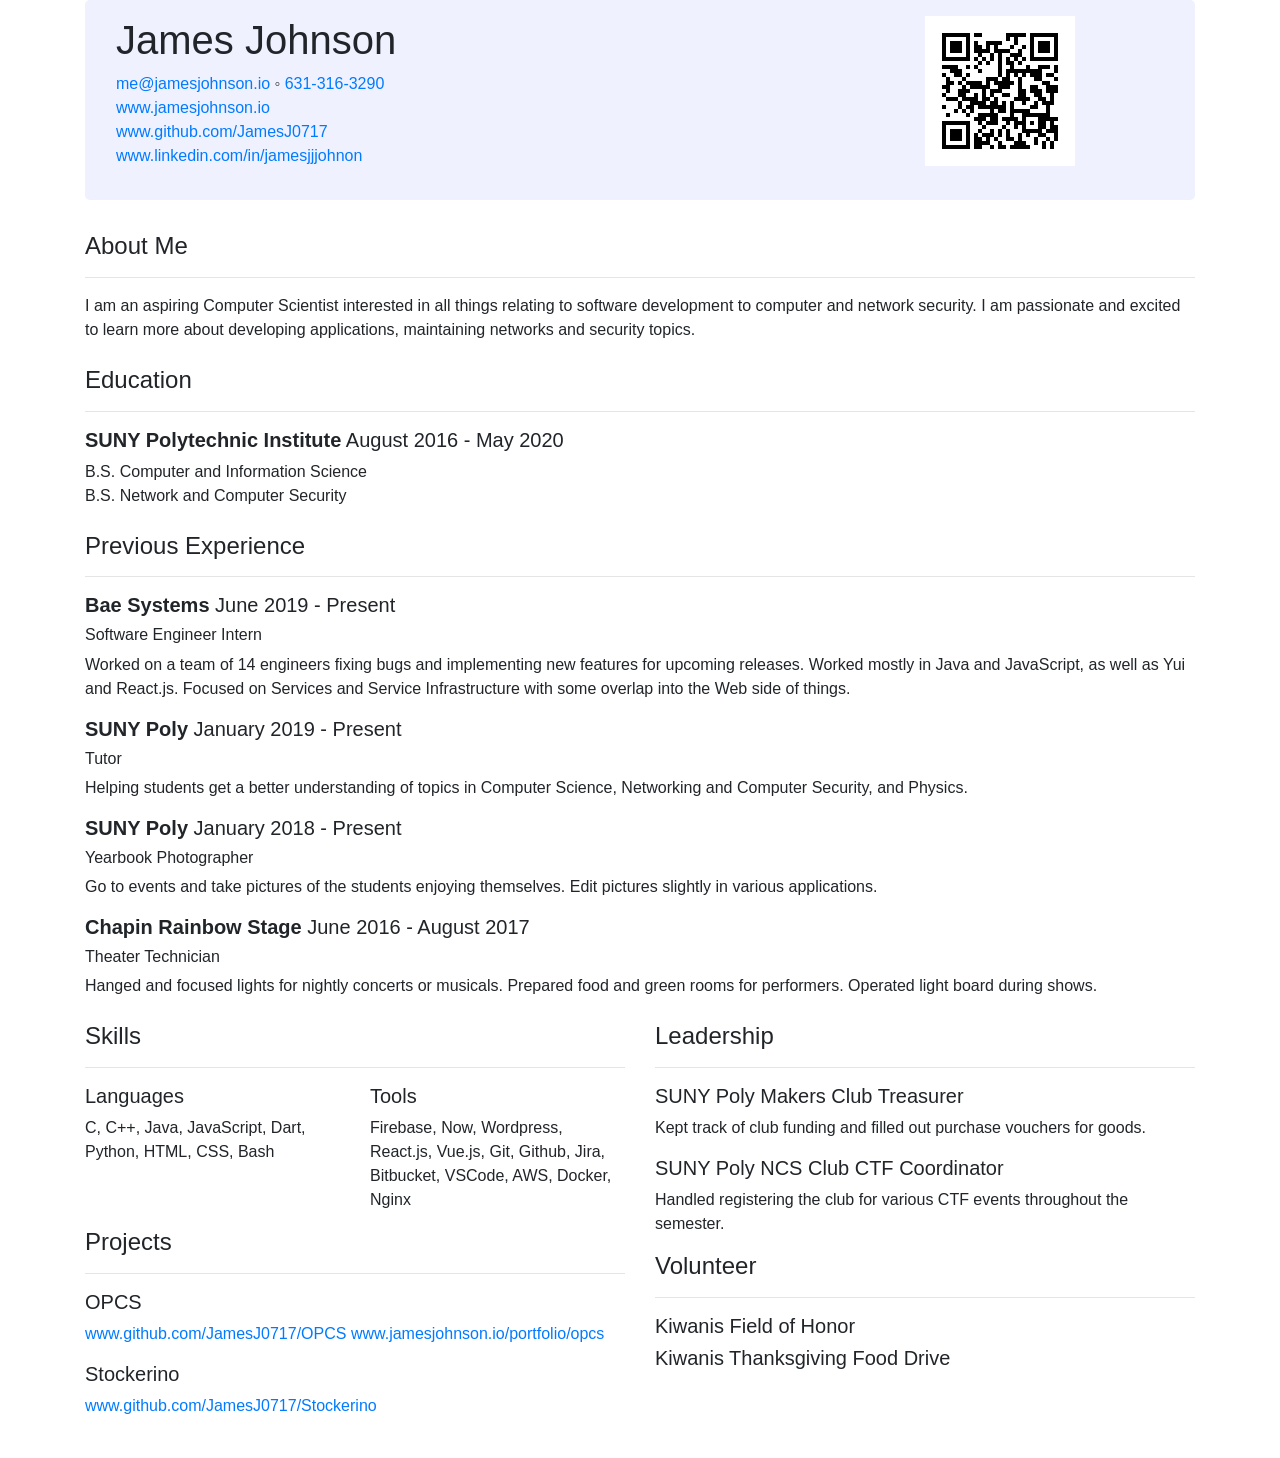
==== JJ_Resume.html @ fd247467 "First commit" ====
<!DOCTYPE html>
<html lang="en">
    <head>
        <meta charset="UTF-8" />
        <meta name="viewport" content="width=device-width, initial-scale=1.0" />
        <meta http-equiv="X-UA-Compatible" content="ie=edge" />

        <link rel="stylesheet" href="style.css" media="all" />
        <link
            rel="stylesheet"
            href="https://stackpath.bootstrapcdn.com/bootstrap/4.3.1/css/bootstrap.min.css"
            integrity="sha384-ggOyR0iXCbMQv3Xipma34MD+dH/1fQ784/j6cY/iJTQUOhcWr7x9JvoRxT2MZw1T"
            crossorigin="anonymous"
        />
        <title>JJ_Resume</title>
    </head>
    <body>
        <div class="container">
            <div id="header" class="jumbotron">
                <div class="container">
                    <div class="row">
                        <div class="col-9">
                            <h1 class="display-5">James Johnson</h1>
                            <ul class="list-unstyled" >
                                <li>
                                    <a href="mailto:me@jamesjohnson.io">
                                        me@jamesjohnson.io</a
                                    >
                                    &#9702
                                    <a href="tel:+16313163290">631-316-3290</a>
                                </li>
                                <li>
                                    <a href="https://www.jamesjohnson.io">
                                        www.jamesjohnson.io</a
                                    >
                                </li>
                                <li>
                                    <a href="https://www.github.com/JamesJ0717/"
                                        >www.github.com/JamesJ0717</a
                                    >
                                </li>
                                <li>
                                    <a
                                        href="https://www.linkedin.com/in/jamesjjjohnson"
                                        >www.linkedin.com/in/jamesjjjohnon</a
                                    >
                                </li>
                            </ul>
                        </div>
                        <div class="col">
                            <img src="Resume_QR.svg" alt="Resume_QR" srcset="">
                        </div>
                    </div>
                </div>
            </div>
        </div>
        <div class="container">
            <div class="resume">
                <h4>About Me</h4>
                <hr>
                <p>I am an aspiring Computer Scientist interested in all things relating to software development to computer and network security. I am passionate and excited to learn more about developing applications, maintaining networks and security topics. </p>
            </div>

            <div class="resume">
                    <h4>Education</h4>
                    <hr>
                    <h5><b>SUNY Polytechnic Institute</b> August 2016 - May 2020</h5>
                    <ul class="list-unstyled">
                        <li>B.S. Computer and Information Science</li>
                        <li>B.S. Network and Computer Security</li>
                    </ul>
                
            </div>

            <div class="resume">
                <h4>Previous Experience</h4>
                <hr>
                <div class="experience">
                    <h5><b>Bae Systems </b>June 2019 - Present</h5>
                    <h6>Software Engineer Intern</h6>
                    <p>Worked on a team of 14 engineers fixing bugs and implementing new features for upcoming releases. Worked mostly in Java and JavaScript, as well as Yui and React.js. Focused on Services and Service Infrastructure with some overlap into the Web side of things.</p>
                </div>
                <div class="experience">
                    <h5><b>SUNY Poly </b>January 2019 - Present</h5>
                    <h6>Tutor</h6>
                    <p>Helping students get a better understanding of topics in Computer Science, Networking and Computer Security, and Physics. </p>
                </div>
                <div class="experience">
                    <h5><b>SUNY Poly </b>January 2018 - Present</h5>
                    <h6>Yearbook Photographer</h6>
                    <p>Go to events and take pictures of the students enjoying themselves. Edit pictures slightly in various applications. </p>
                </div>
                <div class="experience">
                    <h5><b>Chapin Rainbow Stage </b>June 2016 - August 2017</h5>
                    <h6>Theater Technician</h6>
                    <p>Hanged and focused lights for nightly concerts or musicals. Prepared food and green rooms for performers. Operated light board during shows.</p>
                </div>
            </div>

            <div class="resume">
                <div class="row">
                    <div class="col-6">
                            <h4>Skills</h4>
                            <hr>
                            <div class="row">
                                <div class="col-6">
                                    <h5>Languages</h5>
                                    <ul class="list-unstyled">
                                        C, C++, Java, JavaScript, Dart, Python, HTML, CSS, Bash 
                                    </ul>
                                </div>
                                <div class="col-6">
                                    <h5>Tools</h5>
                                    <ul class="list-unstyled">
                                        Firebase, Now, Wordpress, React.js, Vue.js, Git, Github, Jira, Bitbucket, VSCode, AWS, Docker, Nginx
                                    </ul>
                                </div>
                            </div>
                        <h4>Projects</h4>
                        <hr>
                        <ul class="list-unstyled">
                            <p>
                                <h5>OPCS</h5> 
                                <a href="https://github.com/JamesJ0717/OPCS">www.github.com/JamesJ0717/OPCS</a>
                                <a href="https://www.jamesjohnson.io/portfolio/opcs">www.jamesjohnson.io/portfolio/opcs</a>
                            </p>
                            <p>
                                <h5>Stockerino</h5>
                                <a href="https://github.com/jamesj0717/cs490-stockerino">www.github.com/JamesJ0717/Stockerino</a>
                            </p>
                        </ul>
                    </div>
                    <div class="col-6">
                        <h4>Leadership</h4>
                        <hr>
                        <ul class="list-unstyled">
                            <p>
                                <h5>SUNY Poly Makers Club Treasurer</h5> Kept track of club funding and filled out purchase vouchers for goods.
                            </p>
                            <p>
                                <h5>SUNY Poly NCS Club CTF Coordinator</h5> Handled registering the club for various CTF events throughout the semester.
                            </p>
                        </ul>
                        <h4>Volunteer</h4>
                        <hr>
                        <ul class="list-unstyled">
                            <h5>Kiwanis Field of Honor</h5>
                            <h5>Kiwanis Thanksgiving Food Drive</h5>
                        </ul>
                    </div>
                </div>
            </div>
        </div>
    </body>
</html>
---- style.css ----
body {
    font-family: 'Ubuntu', sans-serif;
}
#header {
    padding: 1rem;
    background-color: #f0f1ff;
}
.resume {
    margin-bottom: 1.5em;
}
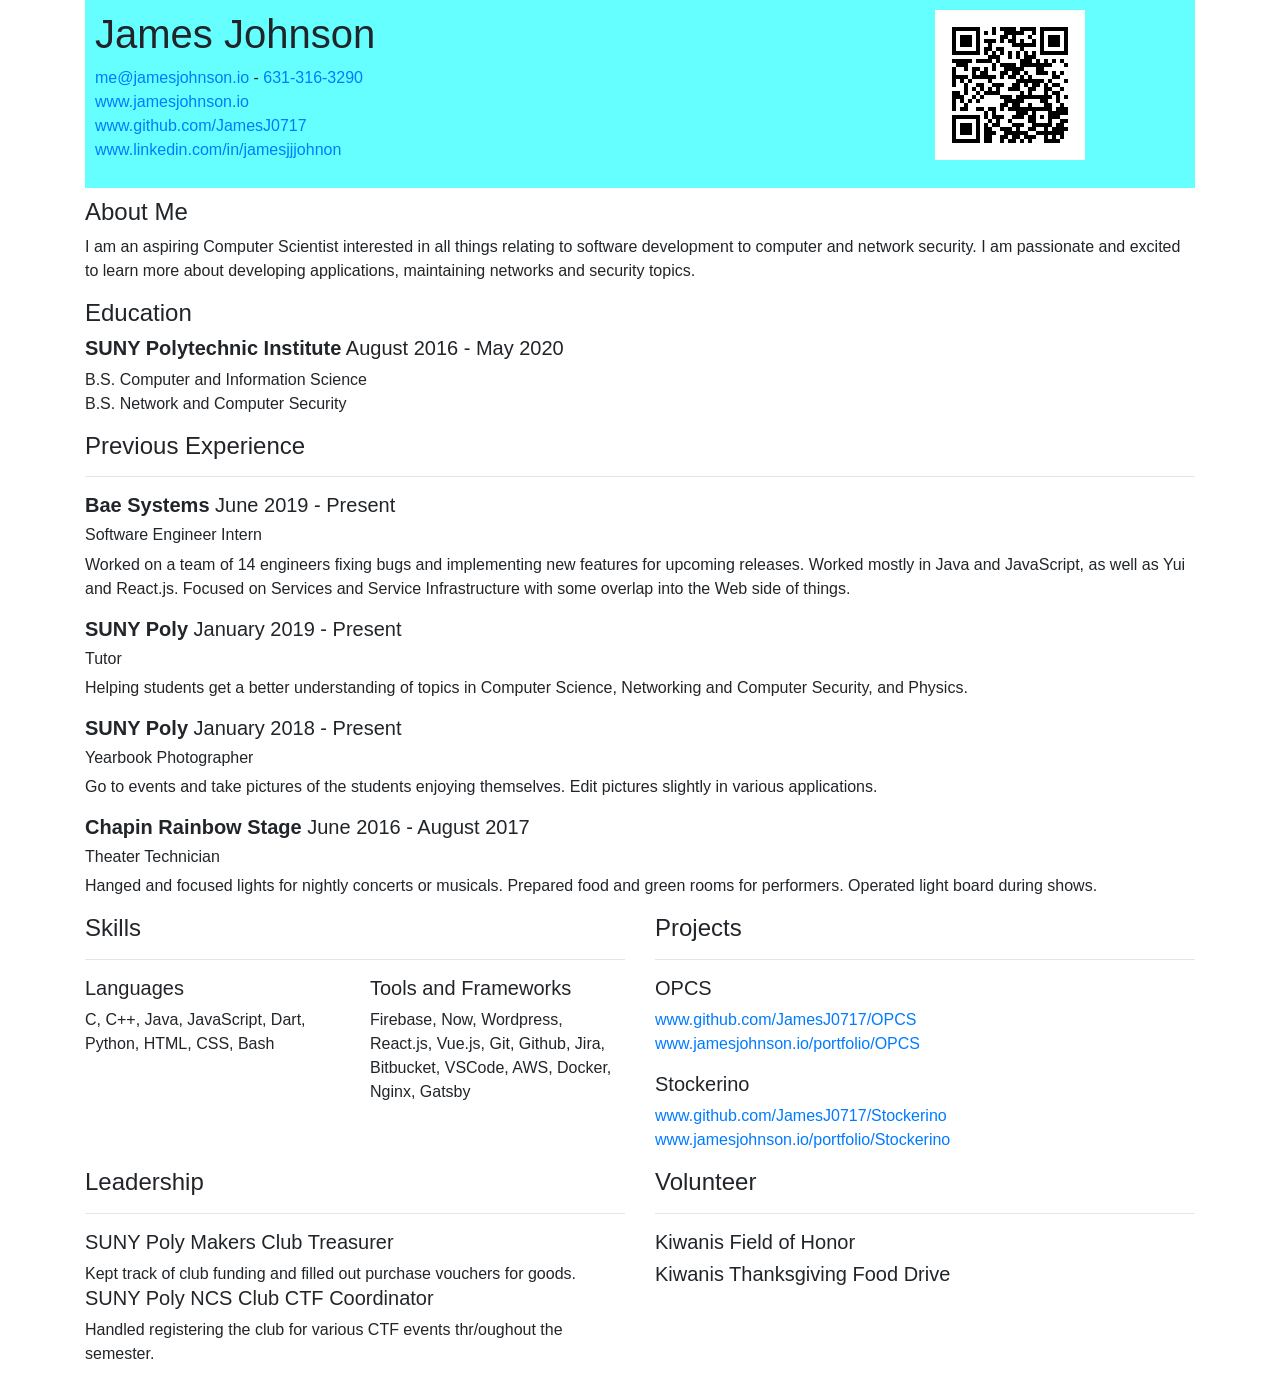
==== commit 56d1d2a7: "added Gatsby" ====
--- a/JJ_Resume.html
+++ b/JJ_Resume.html
@@ -4,8 +4,6 @@
         <meta charset="UTF-8" />
         <meta name="viewport" content="width=device-width, initial-scale=1.0" />
         <meta http-equiv="X-UA-Compatible" content="ie=edge" />
-
-        <link rel="stylesheet" href="style.css" media="all" />
         <link
             rel="stylesheet"
             href="https://stackpath.bootstrapcdn.com/bootstrap/4.3.1/css/bootstrap.min.css"
@@ -16,138 +14,194 @@
     </head>
     <body>
         <div class="container">
-            <div id="header" class="jumbotron">
-                <div class="container">
+            <div
+                id="header"
+                style="background-color: #66FFFF; padding: 10px; margin-bottom: 10px;"
+            >
+                <div class="row">
+                    <div class="col-9">
+                        <h1 class="display-5">James Johnson</h1>
+                        <ul class="list-unstyled">
+                            <li>
+                                <a href="mailto:me@jamesjohnson.io"
+                                    >me@jamesjohnson.io</a
+                                >
+                                -
+                                <a href="tel:+16313163290">631-316-3290</a>
+                            </li>
+                            <li>
+                                <a href="https://www.jamesjohnson.io"
+                                    >www.jamesjohnson.io</a
+                                >
+                            </li>
+                            <li>
+                                <a href="https://www.github.com/JamesJ0717/"
+                                    >www.github.com/JamesJ0717</a
+                                >
+                            </li>
+                            <li>
+                                <a
+                                    href="https://www.linkedin.com/in/jamesjjjohnson"
+                                    >www.linkedin.com/in/jamesjjjohnon</a
+                                >
+                            </li>
+                        </ul>
+                    </div>
+                    <div class="col">
+                        <img src="Resume_QR.svg" alt="Resume_QR" srcset="" />
+                    </div>
+                </div>
+            </div>
+
+            <div id="about me">
+                <h4>About Me</h4>
+                <p>
+                    I am an aspiring Computer Scientist interested in all things
+                    relating to software development to computer and network
+                    security. I am passionate and excited to learn more about
+                    developing applications, maintaining networks and security
+                    topics.
+                </p>
+            </div>
+
+            <div id="education">
+                <h4>Education</h4>
+                <h5>
+                    <b>SUNY Polytechnic Institute</b> August 2016 - May 2020
+                </h5>
+                <ul class="list-unstyled">
+                    <li>B.S. Computer and Information Science</li>
+                    <li>B.S. Network and Computer Security</li>
+                </ul>
+            </div>
+
+            <div id="previous experience">
+                <h4>Previous Experience</h4>
+                <hr />
+                <div class="experience">
+                    <h5><b>Bae Systems </b>June 2019 - Present</h5>
+                    <h6>Software Engineer Intern</h6>
+                    <p>
+                        Worked on a team of 14 engineers fixing bugs and
+                        implementing new features for upcoming releases. Worked
+                        mostly in Java and JavaScript, as well as Yui and
+                        React.js. Focused on Services and Service Infrastructure
+                        with some overlap into the Web side of things.
+                    </p>
+                </div>
+                <div class="experience">
+                    <h5><b>SUNY Poly </b>January 2019 - Present</h5>
+                    <h6>Tutor</h6>
+                    <p>
+                        Helping students get a better understanding of topics in
+                        Computer Science, Networking and Computer Security, and
+                        Physics.
+                    </p>
+                </div>
+                <div class="experience">
+                    <h5><b>SUNY Poly </b>January 2018 - Present</h5>
+                    <h6>Yearbook Photographer</h6>
+                    <p>
+                        Go to events and take pictures of the students enjoying
+                        themselves. Edit pictures slightly in various
+                        applications.
+                    </p>
+                </div>
+                <div class="experience">
+                    <h5><b>Chapin Rainbow Stage </b>June 2016 - August 2017</h5>
+                    <h6>Theater Technician</h6>
+                    <p>
+                        Hanged and focused lights for nightly concerts or
+                        musicals. Prepared food and green rooms for performers.
+                        Operated light board during shows.
+                    </p>
+                </div>
+            </div>
+
+            <div id="projects and tools" class="row">
+                <div class="col-6">
+                    <h4>Skills</h4>
+                    <hr />
                     <div class="row">
-                        <div class="col-9">
-                            <h1 class="display-5">James Johnson</h1>
-                            <ul class="list-unstyled" >
-                                <li>
-                                    <a href="mailto:me@jamesjohnson.io">
-                                        me@jamesjohnson.io</a
-                                    >
-                                    &#9702
-                                    <a href="tel:+16313163290">631-316-3290</a>
-                                </li>
-                                <li>
-                                    <a href="https://www.jamesjohnson.io">
-                                        www.jamesjohnson.io</a
-                                    >
-                                </li>
-                                <li>
-                                    <a href="https://www.github.com/JamesJ0717/"
-                                        >www.github.com/JamesJ0717</a
-                                    >
-                                </li>
-                                <li>
-                                    <a
-                                        href="https://www.linkedin.com/in/jamesjjjohnson"
-                                        >www.linkedin.com/in/jamesjjjohnon</a
-                                    >
-                                </li>
+                        <div class="col-6">
+                            <h5>Languages</h5>
+                            <ul class="list-unstyled">
+                                C, C++, Java, JavaScript, Dart, Python, HTML,
+                                CSS, Bash
                             </ul>
                         </div>
-                        <div class="col">
-                            <img src="Resume_QR.svg" alt="Resume_QR" srcset="">
+                        <div class="col-6">
+                            <h5>Tools and Frameworks</h5>
+                            <ul class="list-unstyled">
+                                Firebase, Now, Wordpress, React.js, Vue.js, Git,
+                                Github, Jira, Bitbucket, VSCode, AWS, Docker,
+                                Nginx, Gatsby
+                            </ul>
                         </div>
                     </div>
                 </div>
-            </div>
-        </div>
-        <div class="container">
-            <div class="resume">
-                <h4>About Me</h4>
-                <hr>
-                <p>I am an aspiring Computer Scientist interested in all things relating to software development to computer and network security. I am passionate and excited to learn more about developing applications, maintaining networks and security topics. </p>
-            </div>
-
-            <div class="resume">
-                    <h4>Education</h4>
-                    <hr>
-                    <h5><b>SUNY Polytechnic Institute</b> August 2016 - May 2020</h5>
+                <div class="col-6">
+                    <h4>Projects</h4>
+                    <hr />
                     <ul class="list-unstyled">
-                        <li>B.S. Computer and Information Science</li>
-                        <li>B.S. Network and Computer Security</li>
+                        <h5>OPCS</h5>
+                        <ul class="list-unstyled">
+                            <li>
+                                <a href="https://github.com/JamesJ0717/OPCS"
+                                    >www.github.com/JamesJ0717/OPCS</a
+                                >
+                            </li>
+                            <li>
+                                <a
+                                    href="https://www.jamesjohnson.io/portfolio/OPCS"
+                                    >www.jamesjohnson.io/portfolio/OPCS</a
+                                >
+                            </li>
+                        </ul>
+                        <p></p>
+                        <h5>Stockerino</h5>
+                        <ul class="list-unstyled">
+                            <li>
+                                <a
+                                    href="https://github.com/jamesj0717/CS490-Stockerino"
+                                    >www.github.com/JamesJ0717/Stockerino</a
+                                >
+                            </li>
+                            <li>
+                                <a
+                                    href="https://www.jamesjohnson.io/portfolio/Stockerino"
+                                    >www.jamesjohnson.io/portfolio/Stockerino</a
+                                >
+                            </li>
+                        </ul>
                     </ul>
-                
-            </div>
-
-            <div class="resume">
-                <h4>Previous Experience</h4>
-                <hr>
-                <div class="experience">
-                    <h5><b>Bae Systems </b>June 2019 - Present</h5>
-                    <h6>Software Engineer Intern</h6>
-                    <p>Worked on a team of 14 engineers fixing bugs and implementing new features for upcoming releases. Worked mostly in Java and JavaScript, as well as Yui and React.js. Focused on Services and Service Infrastructure with some overlap into the Web side of things.</p>
-                </div>
-                <div class="experience">
-                    <h5><b>SUNY Poly </b>January 2019 - Present</h5>
-                    <h6>Tutor</h6>
-                    <p>Helping students get a better understanding of topics in Computer Science, Networking and Computer Security, and Physics. </p>
-                </div>
-                <div class="experience">
-                    <h5><b>SUNY Poly </b>January 2018 - Present</h5>
-                    <h6>Yearbook Photographer</h6>
-                    <p>Go to events and take pictures of the students enjoying themselves. Edit pictures slightly in various applications. </p>
-                </div>
-                <div class="experience">
-                    <h5><b>Chapin Rainbow Stage </b>June 2016 - August 2017</h5>
-                    <h6>Theater Technician</h6>
-                    <p>Hanged and focused lights for nightly concerts or musicals. Prepared food and green rooms for performers. Operated light board during shows.</p>
-                </div>
-            </div>
-
-            <div class="resume">
-                <div class="row">
-                    <div class="col-6">
-                            <h4>Skills</h4>
-                            <hr>
-                            <div class="row">
-                                <div class="col-6">
-                                    <h5>Languages</h5>
-                                    <ul class="list-unstyled">
-                                        C, C++, Java, JavaScript, Dart, Python, HTML, CSS, Bash 
-                                    </ul>
-                                </div>
-                                <div class="col-6">
-                                    <h5>Tools</h5>
-                                    <ul class="list-unstyled">
-                                        Firebase, Now, Wordpress, React.js, Vue.js, Git, Github, Jira, Bitbucket, VSCode, AWS, Docker, Nginx
-                                    </ul>
-                                </div>
-                            </div>
-                        <h4>Projects</h4>
-                        <hr>
-                        <ul class="list-unstyled">
-                            <p>
-                                <h5>OPCS</h5> 
-                                <a href="https://github.com/JamesJ0717/OPCS">www.github.com/JamesJ0717/OPCS</a>
-                                <a href="https://www.jamesjohnson.io/portfolio/opcs">www.jamesjohnson.io/portfolio/opcs</a>
-                            </p>
-                            <p>
-                                <h5>Stockerino</h5>
-                                <a href="https://github.com/jamesj0717/cs490-stockerino">www.github.com/JamesJ0717/Stockerino</a>
-                            </p>
-                        </ul>
-                    </div>
-                    <div class="col-6">
-                        <h4>Leadership</h4>
-                        <hr>
-                        <ul class="list-unstyled">
-                            <p>
-                                <h5>SUNY Poly Makers Club Treasurer</h5> Kept track of club funding and filled out purchase vouchers for goods.
-                            </p>
-                            <p>
-                                <h5>SUNY Poly NCS Club CTF Coordinator</h5> Handled registering the club for various CTF events throughout the semester.
-                            </p>
-                        </ul>
-                        <h4>Volunteer</h4>
-                        <hr>
-                        <ul class="list-unstyled">
-                            <h5>Kiwanis Field of Honor</h5>
-                            <h5>Kiwanis Thanksgiving Food Drive</h5>
-                        </ul>
-                    </div>
+                </div>
+            </div>
+
+            <div id="leadership and Volunteer" class="row">
+                <div class="col-6">
+                    <h4>Leadership</h4>
+                    <hr />
+                    <ul class="list-unstyled">
+                        <h5>SUNY Poly Makers Club Treasurer</h5>
+                        <li>
+                            Kept track of club funding and filled out purchase
+                            vouchers for goods.
+                        </li>
+                        <h5>SUNY Poly NCS Club CTF Coordinator</h5>
+                        <li>
+                            Handled registering the club for various CTF events
+                            thr/oughout the semester.
+                        </li>
+                    </ul>
+                </div>
+                <div class="col-6">
+                    <h4>Volunteer</h4>
+                    <hr />
+                    <ul class="list-unstyled">
+                        <li><h5>Kiwanis Field of Honor</h5></li>
+                        <li><h5>Kiwanis Thanksgiving Food Drive</h5></li>
+                    </ul>
                 </div>
             </div>
         </div>
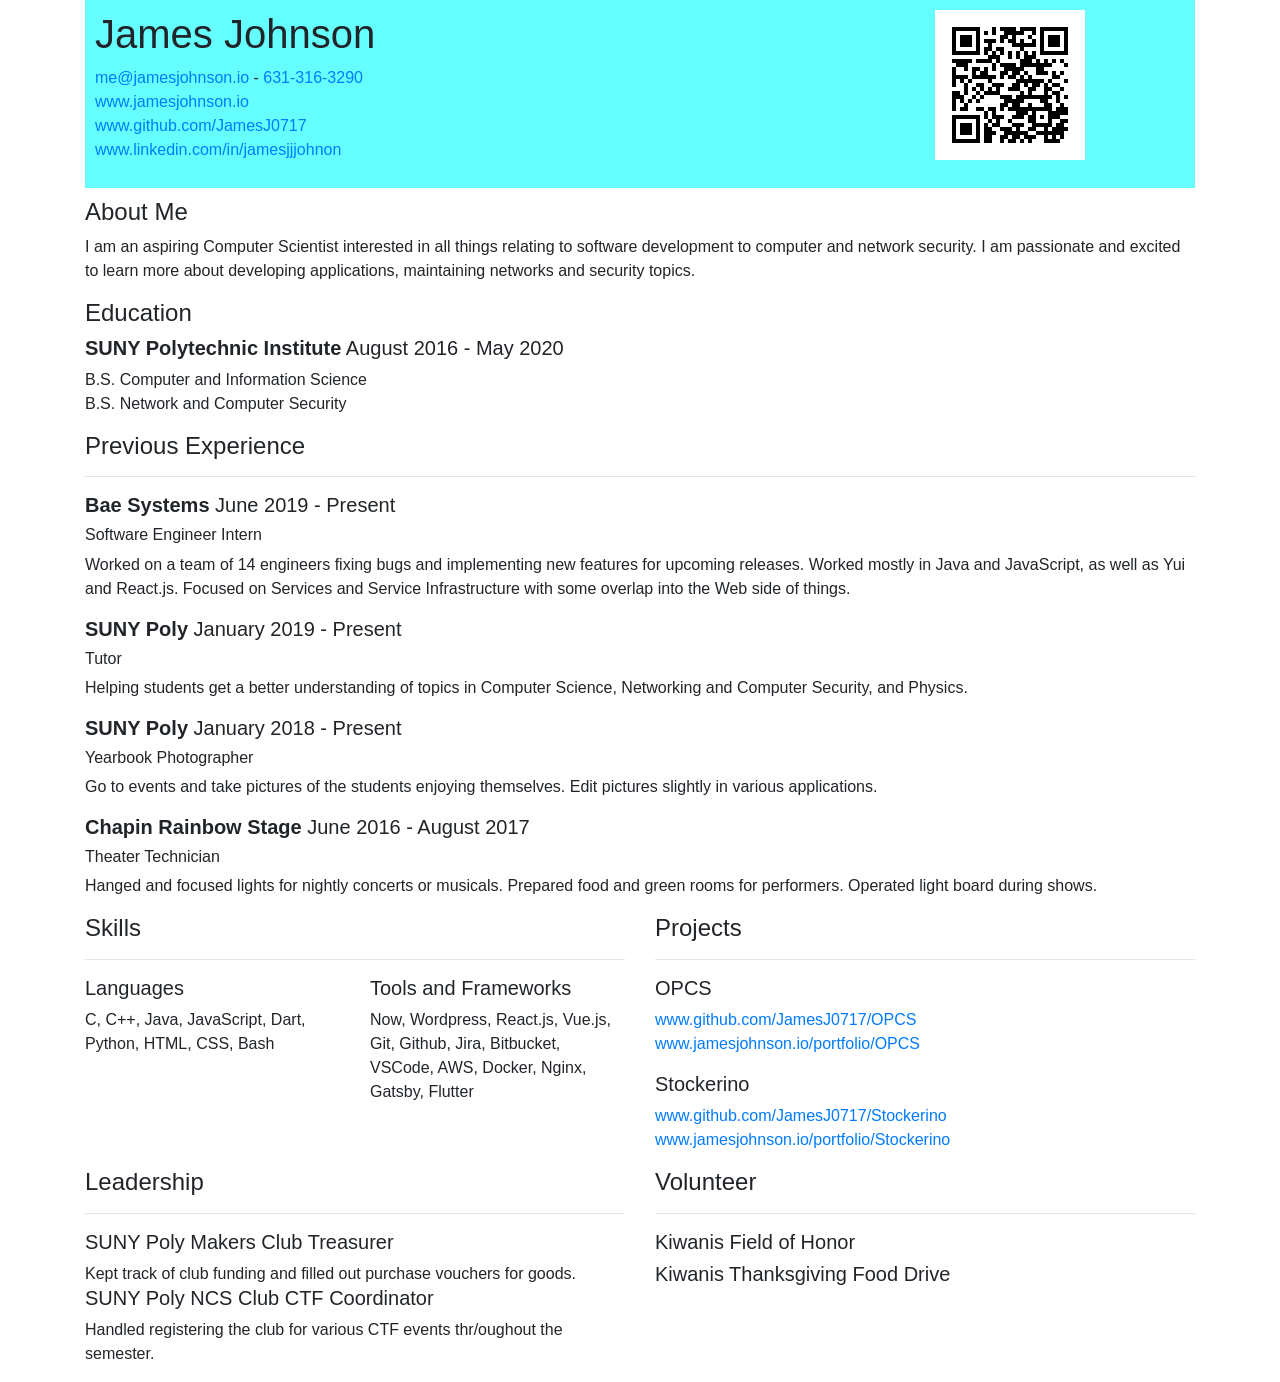
==== commit f64ac265: "Added Flutter to frameworks and tools" ====
--- a/JJ_Resume.html
+++ b/JJ_Resume.html
@@ -1,209 +1,194 @@
 <!DOCTYPE html>
 <html lang="en">
-    <head>
-        <meta charset="UTF-8" />
-        <meta name="viewport" content="width=device-width, initial-scale=1.0" />
-        <meta http-equiv="X-UA-Compatible" content="ie=edge" />
-        <link
-            rel="stylesheet"
-            href="https://stackpath.bootstrapcdn.com/bootstrap/4.3.1/css/bootstrap.min.css"
-            integrity="sha384-ggOyR0iXCbMQv3Xipma34MD+dH/1fQ784/j6cY/iJTQUOhcWr7x9JvoRxT2MZw1T"
-            crossorigin="anonymous"
-        />
-        <title>JJ_Resume</title>
-    </head>
-    <body>
-        <div class="container">
-            <div
-                id="header"
-                style="background-color: #66FFFF; padding: 10px; margin-bottom: 10px;"
-            >
-                <div class="row">
-                    <div class="col-9">
-                        <h1 class="display-5">James Johnson</h1>
-                        <ul class="list-unstyled">
-                            <li>
-                                <a href="mailto:me@jamesjohnson.io"
-                                    >me@jamesjohnson.io</a
-                                >
-                                -
-                                <a href="tel:+16313163290">631-316-3290</a>
-                            </li>
-                            <li>
-                                <a href="https://www.jamesjohnson.io"
-                                    >www.jamesjohnson.io</a
-                                >
-                            </li>
-                            <li>
-                                <a href="https://www.github.com/JamesJ0717/"
-                                    >www.github.com/JamesJ0717</a
-                                >
-                            </li>
-                            <li>
-                                <a
-                                    href="https://www.linkedin.com/in/jamesjjjohnson"
-                                    >www.linkedin.com/in/jamesjjjohnon</a
-                                >
-                            </li>
-                        </ul>
-                    </div>
-                    <div class="col">
-                        <img src="Resume_QR.svg" alt="Resume_QR" srcset="" />
-                    </div>
-                </div>
+  <head>
+    <meta charset="UTF-8" />
+    <meta name="viewport" content="width=device-width, initial-scale=1.0" />
+    <meta http-equiv="X-UA-Compatible" content="ie=edge" />
+    <link
+      rel="stylesheet"
+      href="https://stackpath.bootstrapcdn.com/bootstrap/4.3.1/css/bootstrap.min.css"
+      integrity="sha384-ggOyR0iXCbMQv3Xipma34MD+dH/1fQ784/j6cY/iJTQUOhcWr7x9JvoRxT2MZw1T"
+      crossorigin="anonymous"
+    />
+    <title>JJ_Resume</title>
+  </head>
+  <body>
+    <div class="container">
+      <div
+        id="header"
+        style="background-color: #66FFFF; padding: 10px; margin-bottom: 10px;"
+      >
+        <div class="row">
+          <div class="col-9">
+            <h1 class="display-5">James Johnson</h1>
+            <ul class="list-unstyled">
+              <li>
+                <a href="mailto:me@jamesjohnson.io">me@jamesjohnson.io</a>
+                -
+                <a href="tel:+16313163290">631-316-3290</a>
+              </li>
+              <li>
+                <a href="https://www.jamesjohnson.io">www.jamesjohnson.io</a>
+              </li>
+              <li>
+                <a href="https://www.github.com/JamesJ0717/"
+                  >www.github.com/JamesJ0717</a
+                >
+              </li>
+              <li>
+                <a href="https://www.linkedin.com/in/jamesjjjohnson"
+                  >www.linkedin.com/in/jamesjjjohnon</a
+                >
+              </li>
+            </ul>
+          </div>
+          <div class="col">
+            <img src="Resume_QR.svg" alt="Resume_QR" srcset="" />
+          </div>
+        </div>
+      </div>
+
+      <div id="about me">
+        <h4>About Me</h4>
+        <p>
+          I am an aspiring Computer Scientist interested in all things relating
+          to software development to computer and network security. I am
+          passionate and excited to learn more about developing applications,
+          maintaining networks and security topics.
+        </p>
+      </div>
+
+      <div id="education">
+        <h4>Education</h4>
+        <h5><b>SUNY Polytechnic Institute</b> August 2016 - May 2020</h5>
+        <ul class="list-unstyled">
+          <li>B.S. Computer and Information Science</li>
+          <li>B.S. Network and Computer Security</li>
+        </ul>
+      </div>
+
+      <div id="previous experience">
+        <h4>Previous Experience</h4>
+        <hr />
+        <div class="experience">
+          <h5><b>Bae Systems </b>June 2019 - Present</h5>
+          <h6>Software Engineer Intern</h6>
+          <p>
+            Worked on a team of 14 engineers fixing bugs and implementing new
+            features for upcoming releases. Worked mostly in Java and
+            JavaScript, as well as Yui and React.js. Focused on Services and
+            Service Infrastructure with some overlap into the Web side of
+            things.
+          </p>
+        </div>
+        <div class="experience">
+          <h5><b>SUNY Poly </b>January 2019 - Present</h5>
+          <h6>Tutor</h6>
+          <p>
+            Helping students get a better understanding of topics in Computer
+            Science, Networking and Computer Security, and Physics.
+          </p>
+        </div>
+        <div class="experience">
+          <h5><b>SUNY Poly </b>January 2018 - Present</h5>
+          <h6>Yearbook Photographer</h6>
+          <p>
+            Go to events and take pictures of the students enjoying themselves.
+            Edit pictures slightly in various applications.
+          </p>
+        </div>
+        <div class="experience">
+          <h5><b>Chapin Rainbow Stage </b>June 2016 - August 2017</h5>
+          <h6>Theater Technician</h6>
+          <p>
+            Hanged and focused lights for nightly concerts or musicals. Prepared
+            food and green rooms for performers. Operated light board during
+            shows.
+          </p>
+        </div>
+      </div>
+
+      <div id="projects and tools" class="row">
+        <div class="col-6">
+          <h4>Skills</h4>
+          <hr />
+          <div class="row">
+            <div class="col-6">
+              <h5>Languages</h5>
+              <ul class="list-unstyled">
+                C, C++, Java, JavaScript, Dart, Python, HTML, CSS, Bash
+              </ul>
             </div>
+            <div class="col-6">
+              <h5>Tools and Frameworks</h5>
+              <ul class="list-unstyled">
+                Now, Wordpress, React.js, Vue.js, Git, Github, Jira, Bitbucket,
+                VSCode, AWS, Docker, Nginx, Gatsby, Flutter
+              </ul>
+            </div>
+          </div>
+        </div>
+        <div class="col-6">
+          <h4>Projects</h4>
+          <hr />
+          <ul class="list-unstyled">
+            <h5>OPCS</h5>
+            <ul class="list-unstyled">
+              <li>
+                <a href="https://github.com/JamesJ0717/OPCS"
+                  >www.github.com/JamesJ0717/OPCS</a
+                >
+              </li>
+              <li>
+                <a href="https://www.jamesjohnson.io/portfolio/OPCS"
+                  >www.jamesjohnson.io/portfolio/OPCS</a
+                >
+              </li>
+            </ul>
+            <p></p>
+            <h5>Stockerino</h5>
+            <ul class="list-unstyled">
+              <li>
+                <a href="https://github.com/jamesj0717/CS490-Stockerino"
+                  >www.github.com/JamesJ0717/Stockerino</a
+                >
+              </li>
+              <li>
+                <a href="https://www.jamesjohnson.io/portfolio/Stockerino"
+                  >www.jamesjohnson.io/portfolio/Stockerino</a
+                >
+              </li>
+            </ul>
+          </ul>
+        </div>
+      </div>
 
-            <div id="about me">
-                <h4>About Me</h4>
-                <p>
-                    I am an aspiring Computer Scientist interested in all things
-                    relating to software development to computer and network
-                    security. I am passionate and excited to learn more about
-                    developing applications, maintaining networks and security
-                    topics.
-                </p>
-            </div>
-
-            <div id="education">
-                <h4>Education</h4>
-                <h5>
-                    <b>SUNY Polytechnic Institute</b> August 2016 - May 2020
-                </h5>
-                <ul class="list-unstyled">
-                    <li>B.S. Computer and Information Science</li>
-                    <li>B.S. Network and Computer Security</li>
-                </ul>
-            </div>
-
-            <div id="previous experience">
-                <h4>Previous Experience</h4>
-                <hr />
-                <div class="experience">
-                    <h5><b>Bae Systems </b>June 2019 - Present</h5>
-                    <h6>Software Engineer Intern</h6>
-                    <p>
-                        Worked on a team of 14 engineers fixing bugs and
-                        implementing new features for upcoming releases. Worked
-                        mostly in Java and JavaScript, as well as Yui and
-                        React.js. Focused on Services and Service Infrastructure
-                        with some overlap into the Web side of things.
-                    </p>
-                </div>
-                <div class="experience">
-                    <h5><b>SUNY Poly </b>January 2019 - Present</h5>
-                    <h6>Tutor</h6>
-                    <p>
-                        Helping students get a better understanding of topics in
-                        Computer Science, Networking and Computer Security, and
-                        Physics.
-                    </p>
-                </div>
-                <div class="experience">
-                    <h5><b>SUNY Poly </b>January 2018 - Present</h5>
-                    <h6>Yearbook Photographer</h6>
-                    <p>
-                        Go to events and take pictures of the students enjoying
-                        themselves. Edit pictures slightly in various
-                        applications.
-                    </p>
-                </div>
-                <div class="experience">
-                    <h5><b>Chapin Rainbow Stage </b>June 2016 - August 2017</h5>
-                    <h6>Theater Technician</h6>
-                    <p>
-                        Hanged and focused lights for nightly concerts or
-                        musicals. Prepared food and green rooms for performers.
-                        Operated light board during shows.
-                    </p>
-                </div>
-            </div>
-
-            <div id="projects and tools" class="row">
-                <div class="col-6">
-                    <h4>Skills</h4>
-                    <hr />
-                    <div class="row">
-                        <div class="col-6">
-                            <h5>Languages</h5>
-                            <ul class="list-unstyled">
-                                C, C++, Java, JavaScript, Dart, Python, HTML,
-                                CSS, Bash
-                            </ul>
-                        </div>
-                        <div class="col-6">
-                            <h5>Tools and Frameworks</h5>
-                            <ul class="list-unstyled">
-                                Firebase, Now, Wordpress, React.js, Vue.js, Git,
-                                Github, Jira, Bitbucket, VSCode, AWS, Docker,
-                                Nginx, Gatsby
-                            </ul>
-                        </div>
-                    </div>
-                </div>
-                <div class="col-6">
-                    <h4>Projects</h4>
-                    <hr />
-                    <ul class="list-unstyled">
-                        <h5>OPCS</h5>
-                        <ul class="list-unstyled">
-                            <li>
-                                <a href="https://github.com/JamesJ0717/OPCS"
-                                    >www.github.com/JamesJ0717/OPCS</a
-                                >
-                            </li>
-                            <li>
-                                <a
-                                    href="https://www.jamesjohnson.io/portfolio/OPCS"
-                                    >www.jamesjohnson.io/portfolio/OPCS</a
-                                >
-                            </li>
-                        </ul>
-                        <p></p>
-                        <h5>Stockerino</h5>
-                        <ul class="list-unstyled">
-                            <li>
-                                <a
-                                    href="https://github.com/jamesj0717/CS490-Stockerino"
-                                    >www.github.com/JamesJ0717/Stockerino</a
-                                >
-                            </li>
-                            <li>
-                                <a
-                                    href="https://www.jamesjohnson.io/portfolio/Stockerino"
-                                    >www.jamesjohnson.io/portfolio/Stockerino</a
-                                >
-                            </li>
-                        </ul>
-                    </ul>
-                </div>
-            </div>
-
-            <div id="leadership and Volunteer" class="row">
-                <div class="col-6">
-                    <h4>Leadership</h4>
-                    <hr />
-                    <ul class="list-unstyled">
-                        <h5>SUNY Poly Makers Club Treasurer</h5>
-                        <li>
-                            Kept track of club funding and filled out purchase
-                            vouchers for goods.
-                        </li>
-                        <h5>SUNY Poly NCS Club CTF Coordinator</h5>
-                        <li>
-                            Handled registering the club for various CTF events
-                            thr/oughout the semester.
-                        </li>
-                    </ul>
-                </div>
-                <div class="col-6">
-                    <h4>Volunteer</h4>
-                    <hr />
-                    <ul class="list-unstyled">
-                        <li><h5>Kiwanis Field of Honor</h5></li>
-                        <li><h5>Kiwanis Thanksgiving Food Drive</h5></li>
-                    </ul>
-                </div>
-            </div>
+      <div id="leadership and Volunteer" class="row">
+        <div class="col-6">
+          <h4>Leadership</h4>
+          <hr />
+          <ul class="list-unstyled">
+            <h5>SUNY Poly Makers Club Treasurer</h5>
+            <li>
+              Kept track of club funding and filled out purchase vouchers for
+              goods.
+            </li>
+            <h5>SUNY Poly NCS Club CTF Coordinator</h5>
+            <li>
+              Handled registering the club for various CTF events thr/oughout
+              the semester.
+            </li>
+          </ul>
         </div>
-    </body>
+        <div class="col-6">
+          <h4>Volunteer</h4>
+          <hr />
+          <ul class="list-unstyled">
+            <li><h5>Kiwanis Field of Honor</h5></li>
+            <li><h5>Kiwanis Thanksgiving Food Drive</h5></li>
+          </ul>
+        </div>
+      </div>
+    </div>
+  </body>
 </html>
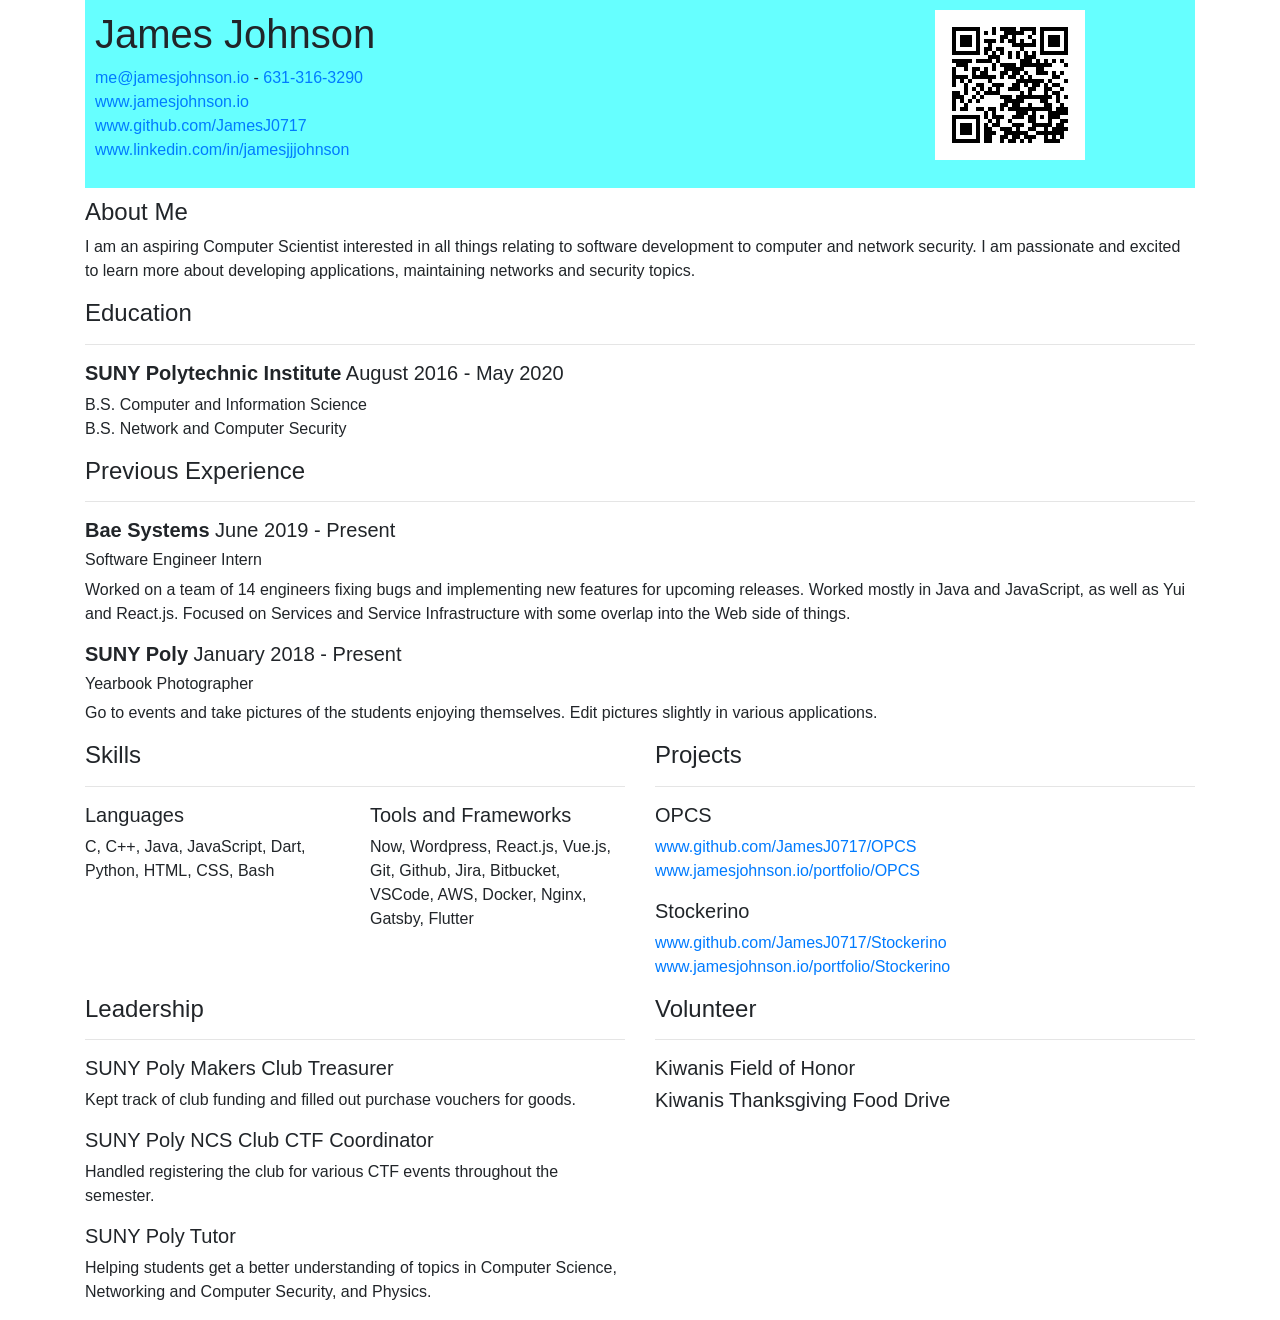
==== commit f67ae9b6: "fixed some pagination issues" ====
--- a/JJ_Resume.html
+++ b/JJ_Resume.html
@@ -37,7 +37,7 @@
               </li>
               <li>
                 <a href="https://www.linkedin.com/in/jamesjjjohnson"
-                  >www.linkedin.com/in/jamesjjjohnon</a
+                  >www.linkedin.com/in/jamesjjjohnson</a
                 >
               </li>
             </ul>
@@ -60,6 +60,7 @@
 
       <div id="education">
         <h4>Education</h4>
+        <hr />
         <h5><b>SUNY Polytechnic Institute</b> August 2016 - May 2020</h5>
         <ul class="list-unstyled">
           <li>B.S. Computer and Information Science</li>
@@ -82,14 +83,6 @@
           </p>
         </div>
         <div class="experience">
-          <h5><b>SUNY Poly </b>January 2019 - Present</h5>
-          <h6>Tutor</h6>
-          <p>
-            Helping students get a better understanding of topics in Computer
-            Science, Networking and Computer Security, and Physics.
-          </p>
-        </div>
-        <div class="experience">
           <h5><b>SUNY Poly </b>January 2018 - Present</h5>
           <h6>Yearbook Photographer</h6>
           <p>
@@ -97,7 +90,7 @@
             Edit pictures slightly in various applications.
           </p>
         </div>
-        <div class="experience">
+        <!-- <div class="experience">
           <h5><b>Chapin Rainbow Stage </b>June 2016 - August 2017</h5>
           <h6>Theater Technician</h6>
           <p>
@@ -105,7 +98,7 @@
             food and green rooms for performers. Operated light board during
             shows.
           </p>
-        </div>
+        </div> -->
       </div>
 
       <div id="projects and tools" class="row">
@@ -173,10 +166,19 @@
               Kept track of club funding and filled out purchase vouchers for
               goods.
             </li>
+          </ul>
+          <ul class="list-unstyled">
             <h5>SUNY Poly NCS Club CTF Coordinator</h5>
             <li>
-              Handled registering the club for various CTF events thr/oughout
-              the semester.
+              Handled registering the club for various CTF events throughout the
+              semester.
+            </li>
+          </ul>
+          <ul class="list-unstyled">
+            <h5>SUNY Poly Tutor</h5>
+            <li>
+              Helping students get a better understanding of topics in Computer
+              Science, Networking and Computer Security, and Physics.
             </li>
           </ul>
         </div>
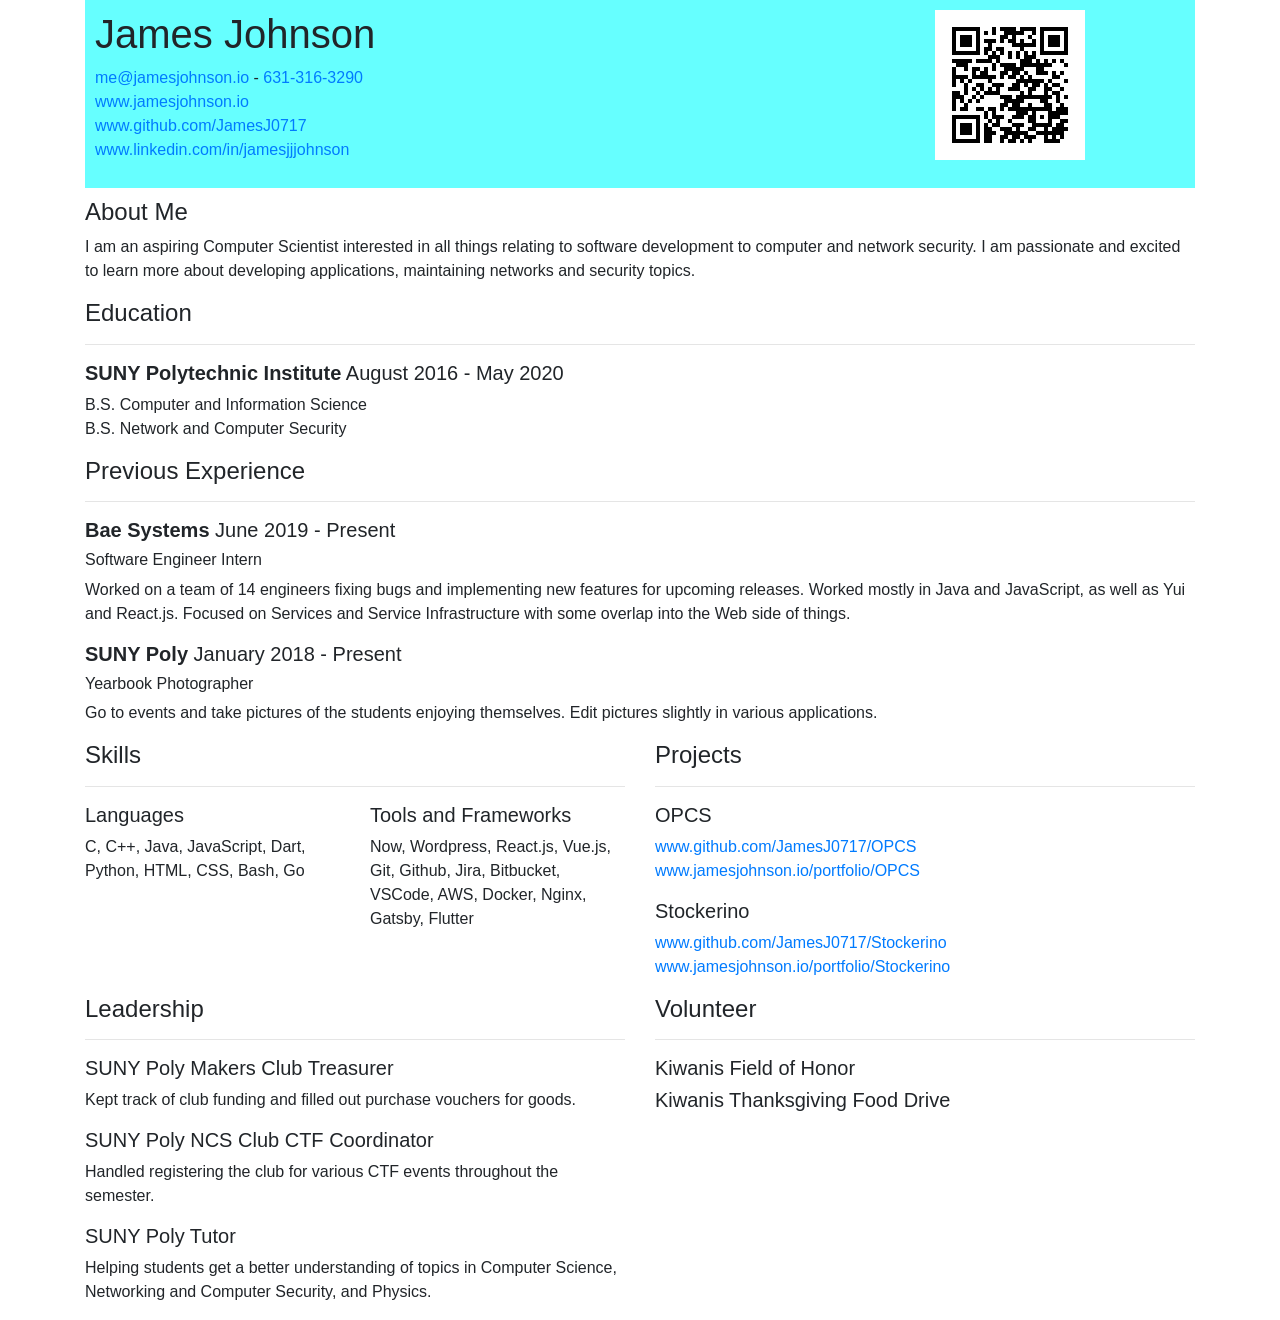
==== commit 8356a173: "Added Go to Languages" ====
--- a/JJ_Resume.html
+++ b/JJ_Resume.html
@@ -109,7 +109,7 @@
             <div class="col-6">
               <h5>Languages</h5>
               <ul class="list-unstyled">
-                C, C++, Java, JavaScript, Dart, Python, HTML, CSS, Bash
+                C, C++, Java, JavaScript, Dart, Python, HTML, CSS, Bash, Go
               </ul>
             </div>
             <div class="col-6">
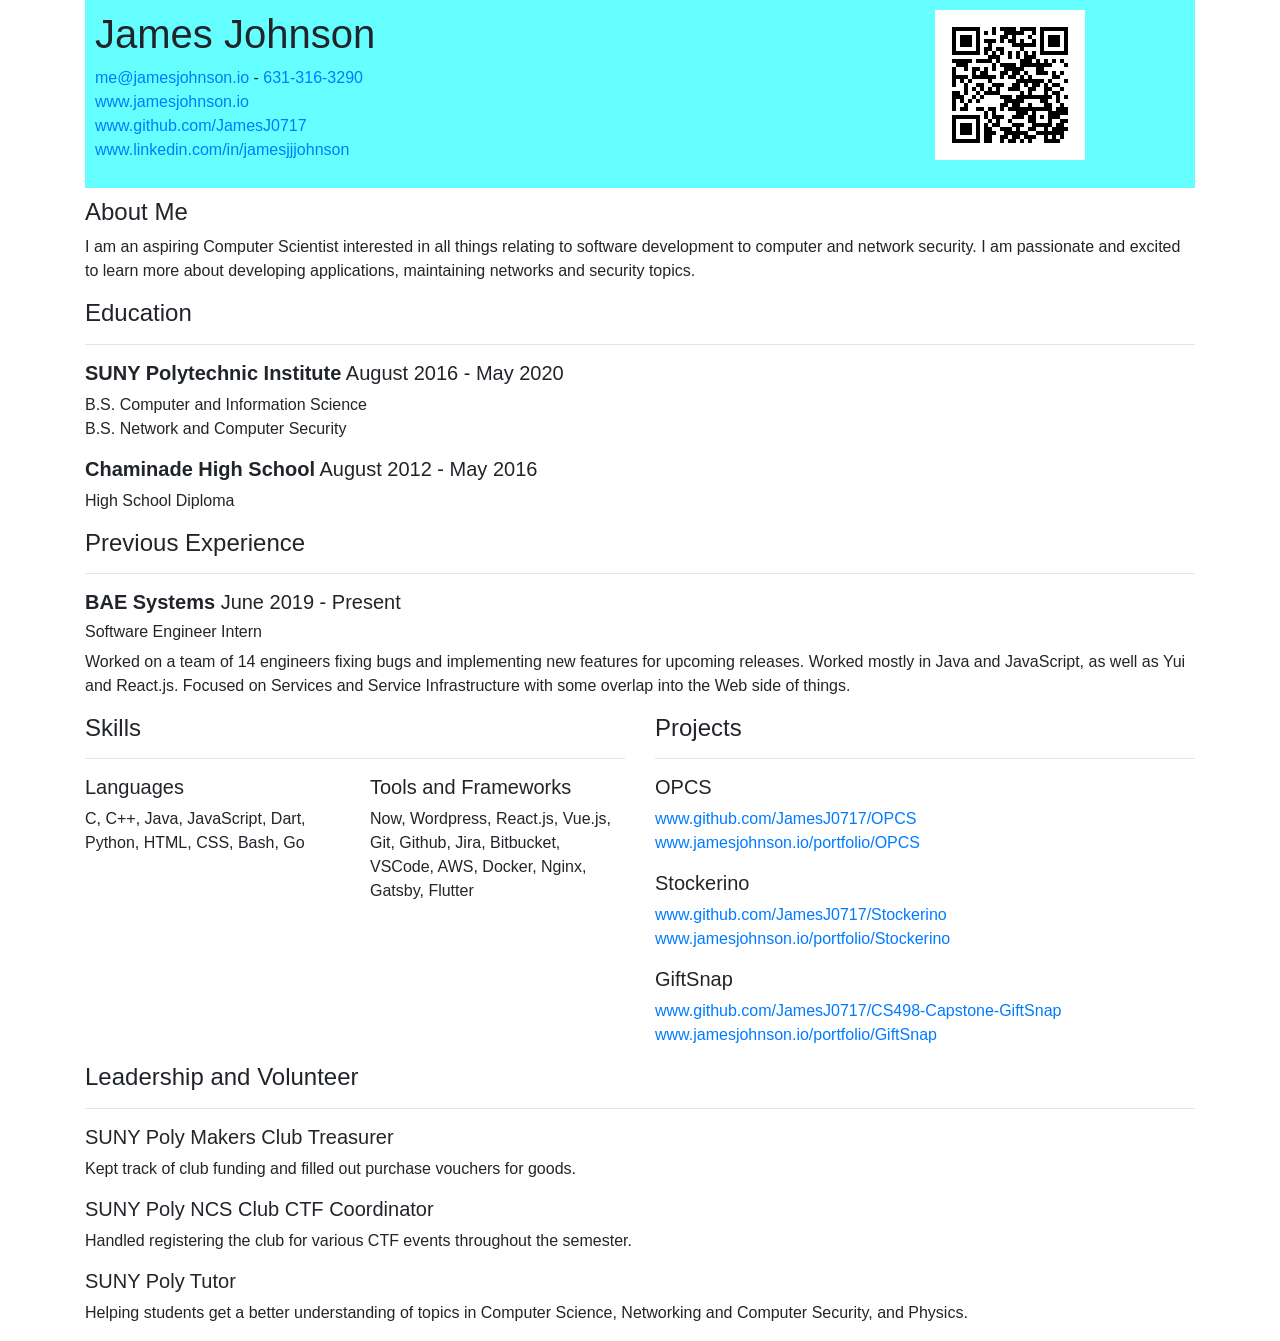
==== commit fbaa6078: "changes.  - added GiftSnap to Projects  - removed volunteer section" ====
--- a/JJ_Resume.html
+++ b/JJ_Resume.html
@@ -12,11 +12,11 @@
     />
     <title>JJ_Resume</title>
   </head>
-  <body>
+  <body style="font-family: 'Ubuntu', sans-serif;">
     <div class="container">
       <div
         id="header"
-        style="background-color: #66FFFF; padding: 10px; margin-bottom: 10px;"
+        style="background-color: #66ffff; padding: 10px; margin-bottom: 10px;"
       >
         <div class="row">
           <div class="col-9">
@@ -43,7 +43,7 @@
             </ul>
           </div>
           <div class="col">
-            <img src="Resume_QR.svg" alt="Resume_QR" srcset="" />
+            <img src="img/Resume_QR.svg" alt="Resume_QR" />
           </div>
         </div>
       </div>
@@ -66,13 +66,17 @@
           <li>B.S. Computer and Information Science</li>
           <li>B.S. Network and Computer Security</li>
         </ul>
+        <h5><b>Chaminade High School</b> August 2012 - May 2016</h5>
+        <ul class="list-unstyled">
+          <li>High School Diploma</li>
+        </ul>
       </div>
 
       <div id="previous experience">
         <h4>Previous Experience</h4>
         <hr />
         <div class="experience">
-          <h5><b>Bae Systems </b>June 2019 - Present</h5>
+          <h5><b>BAE Systems </b>June 2019 - Present</h5>
           <h6>Software Engineer Intern</h6>
           <p>
             Worked on a team of 14 engineers fixing bugs and implementing new
@@ -82,14 +86,14 @@
             things.
           </p>
         </div>
-        <div class="experience">
+        <!-- <div class="experience">
           <h5><b>SUNY Poly </b>January 2018 - Present</h5>
           <h6>Yearbook Photographer</h6>
           <p>
             Go to events and take pictures of the students enjoying themselves.
             Edit pictures slightly in various applications.
           </p>
-        </div>
+        </div> -->
         <!-- <div class="experience">
           <h5><b>Chapin Rainbow Stage </b>June 2016 - August 2017</h5>
           <h6>Theater Technician</h6>
@@ -106,18 +110,18 @@
           <h4>Skills</h4>
           <hr />
           <div class="row">
-            <div class="col-6">
+            <div class="col">
               <h5>Languages</h5>
-              <ul class="list-unstyled">
+              <ol class="list-unstyled">
                 C, C++, Java, JavaScript, Dart, Python, HTML, CSS, Bash, Go
-              </ul>
+              </ol>
             </div>
             <div class="col-6">
               <h5>Tools and Frameworks</h5>
-              <ul class="list-unstyled">
+              <ol class="list-unstyled">
                 Now, Wordpress, React.js, Vue.js, Git, Github, Jira, Bitbucket,
                 VSCode, AWS, Docker, Nginx, Gatsby, Flutter
-              </ul>
+              </ol>
             </div>
           </div>
         </div>
@@ -126,7 +130,7 @@
           <hr />
           <ul class="list-unstyled">
             <h5>OPCS</h5>
-            <ul class="list-unstyled">
+            <ol class="list-unstyled">
               <li>
                 <a href="https://github.com/JamesJ0717/OPCS"
                   >www.github.com/JamesJ0717/OPCS</a
@@ -137,7 +141,7 @@
                   >www.jamesjohnson.io/portfolio/OPCS</a
                 >
               </li>
-            </ul>
+            </ol>
             <p></p>
             <h5>Stockerino</h5>
             <ul class="list-unstyled">
@@ -152,13 +156,26 @@
                 >
               </li>
             </ul>
-          </ul>
-        </div>
-      </div>
-
+            <p></p>
+            <h5>GiftSnap</h5>
+            <ul class="list-unstyled">
+              <li>
+                <a href="https://github.com/JamesJ0717/CS498-Capstone-GiftSnap"
+                  >www.github.com/JamesJ0717/CS498-Capstone-GiftSnap</a
+                >
+              </li>
+              <li>
+                <a href="https://www.jamesjohnson.io/portfolio/GiftSnap"
+                  >www.jamesjohnson.io/portfolio/GiftSnap</a
+                >
+              </li>
+            </ul>
+          </ul>
+        </div>
+      </div>
       <div id="leadership and Volunteer" class="row">
-        <div class="col-6">
-          <h4>Leadership</h4>
+        <div class="col">
+          <h4>Leadership and Volunteer</h4>
           <hr />
           <ul class="list-unstyled">
             <h5>SUNY Poly Makers Club Treasurer</h5>
@@ -182,14 +199,6 @@
             </li>
           </ul>
         </div>
-        <div class="col-6">
-          <h4>Volunteer</h4>
-          <hr />
-          <ul class="list-unstyled">
-            <li><h5>Kiwanis Field of Honor</h5></li>
-            <li><h5>Kiwanis Thanksgiving Food Drive</h5></li>
-          </ul>
-        </div>
       </div>
     </div>
   </body>
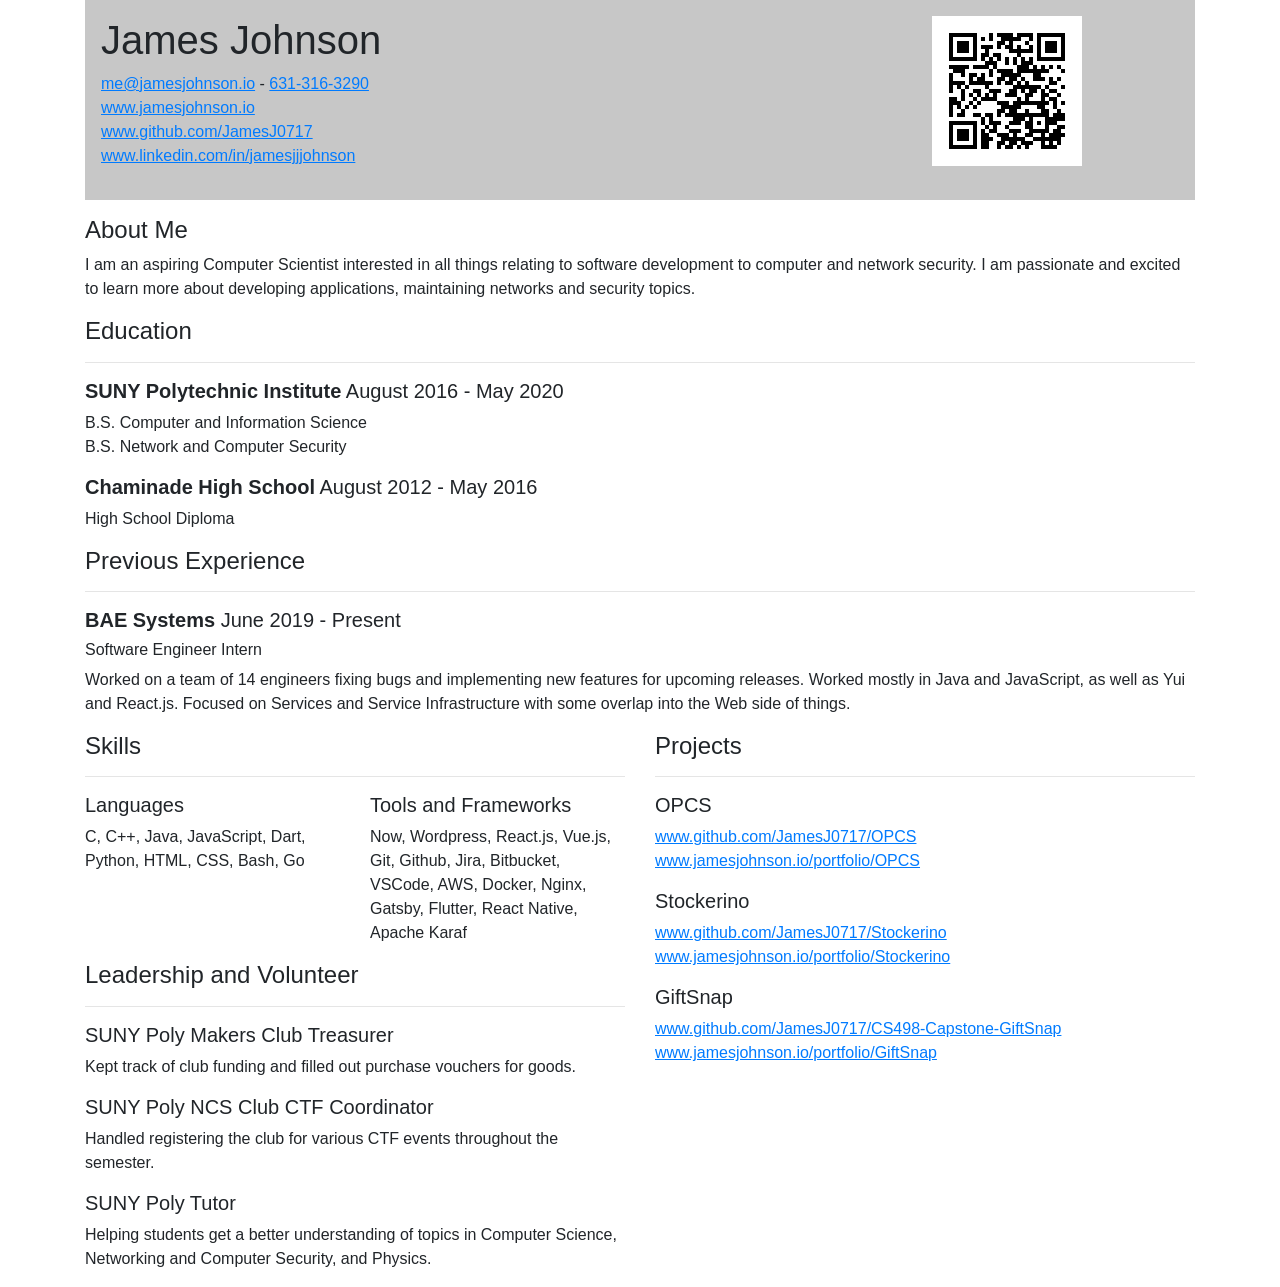
==== commit 841c1c02: "some styling and layout changes" ====
--- a/JJ_Resume.html
+++ b/JJ_Resume.html
@@ -10,14 +10,12 @@
       integrity="sha384-ggOyR0iXCbMQv3Xipma34MD+dH/1fQ784/j6cY/iJTQUOhcWr7x9JvoRxT2MZw1T"
       crossorigin="anonymous"
     />
+    <link rel="stylesheet" href="style.css" />
     <title>JJ_Resume</title>
   </head>
   <body style="font-family: 'Ubuntu', sans-serif;">
     <div class="container">
-      <div
-        id="header"
-        style="background-color: #66ffff; padding: 10px; margin-bottom: 10px;"
-      >
+      <div id="header">
         <div class="row">
           <div class="col-9">
             <h1 class="display-5">James Johnson</h1>
@@ -43,11 +41,15 @@
             </ul>
           </div>
           <div class="col">
-            <img src="img/Resume_QR.svg" alt="Resume_QR" />
-          </div>
-        </div>
-      </div>
-
+            <img
+              src="img/Resume_QR.svg"
+              style="background-color: #b9b9b9;"
+              alt="Resume_QR"
+            />
+          </div>
+        </div>
+      </div>
+      <p></p>
       <div id="about me">
         <h4>About Me</h4>
         <p>
@@ -105,7 +107,7 @@
         </div> -->
       </div>
 
-      <div id="projects and tools" class="row">
+      <div id="projects, tools, and leadership and volunteer" class="row">
         <div class="col-6">
           <h4>Skills</h4>
           <hr />
@@ -120,8 +122,37 @@
               <h5>Tools and Frameworks</h5>
               <ol class="list-unstyled">
                 Now, Wordpress, React.js, Vue.js, Git, Github, Jira, Bitbucket,
-                VSCode, AWS, Docker, Nginx, Gatsby, Flutter
+                VSCode, AWS, Docker, Nginx, Gatsby, Flutter, React Native,
+                Apache Karaf
               </ol>
+            </div>
+          </div>
+          <h4>Leadership and Volunteer</h4>
+          <hr />
+          <div class="row">
+            <div class="col">
+              <ul class="list-unstyled">
+                <h5>SUNY Poly Makers Club Treasurer</h5>
+                <li>
+                  Kept track of club funding and filled out purchase vouchers
+                  for goods.
+                </li>
+              </ul>
+              <ul class="list-unstyled">
+                <h5>SUNY Poly NCS Club CTF Coordinator</h5>
+                <li>
+                  Handled registering the club for various CTF events throughout
+                  the semester.
+                </li>
+              </ul>
+              <ul class="list-unstyled">
+                <h5>SUNY Poly Tutor</h5>
+                <li>
+                  Helping students get a better understanding of topics in
+                  Computer Science, Networking and Computer Security, and
+                  Physics.
+                </li>
+              </ul>
             </div>
           </div>
         </div>
@@ -173,33 +204,6 @@
           </ul>
         </div>
       </div>
-      <div id="leadership and Volunteer" class="row">
-        <div class="col">
-          <h4>Leadership and Volunteer</h4>
-          <hr />
-          <ul class="list-unstyled">
-            <h5>SUNY Poly Makers Club Treasurer</h5>
-            <li>
-              Kept track of club funding and filled out purchase vouchers for
-              goods.
-            </li>
-          </ul>
-          <ul class="list-unstyled">
-            <h5>SUNY Poly NCS Club CTF Coordinator</h5>
-            <li>
-              Handled registering the club for various CTF events throughout the
-              semester.
-            </li>
-          </ul>
-          <ul class="list-unstyled">
-            <h5>SUNY Poly Tutor</h5>
-            <li>
-              Helping students get a better understanding of topics in Computer
-              Science, Networking and Computer Security, and Physics.
-            </li>
-          </ul>
-        </div>
-      </div>
     </div>
   </body>
 </html>
--- a/style.css
+++ b/style.css
@@ -0,0 +1,14 @@
+body {
+  font-family: "Ubuntu", sans-serif;
+}
+#header {
+  padding: 1rem;
+  background-color: #c7c7c7;
+}
+.resume {
+  margin-bottom: 1.5em;
+}
+a {
+  /* color: #000000; */
+  text-decoration: underline;
+}
